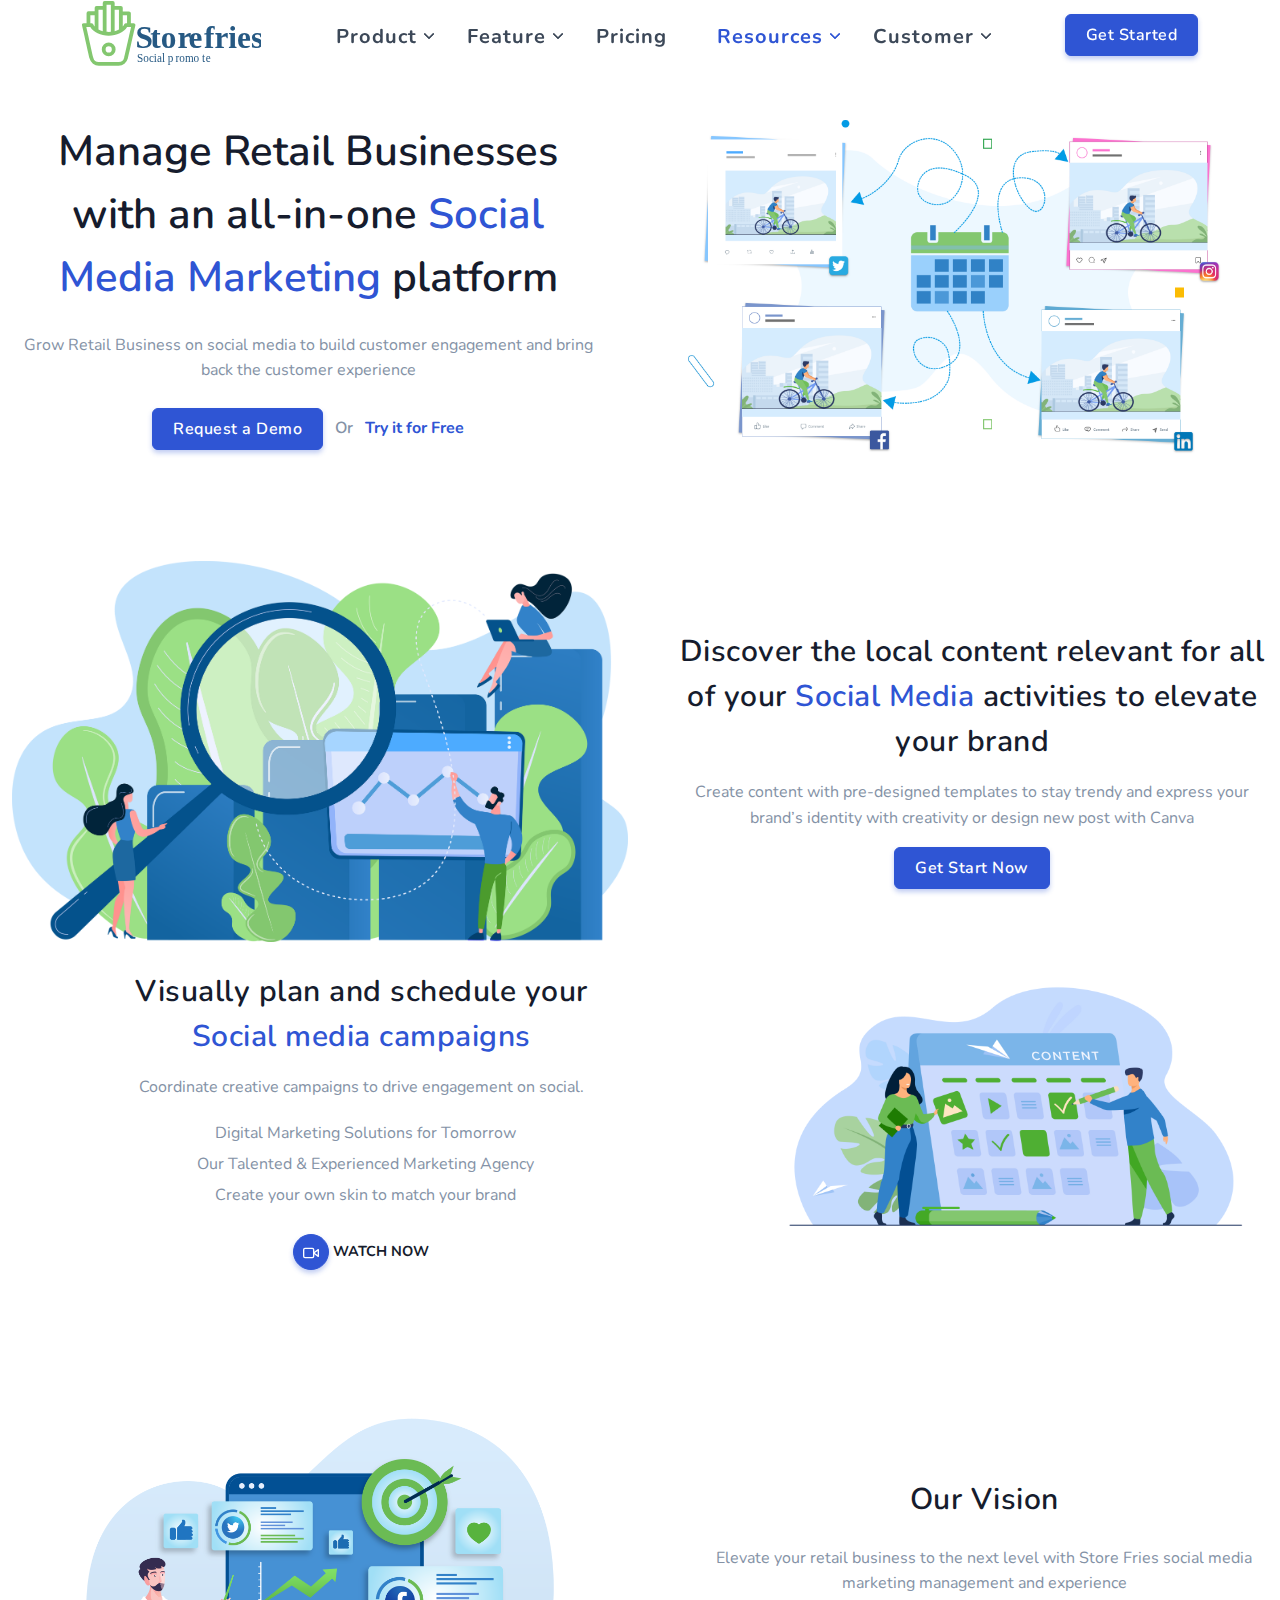
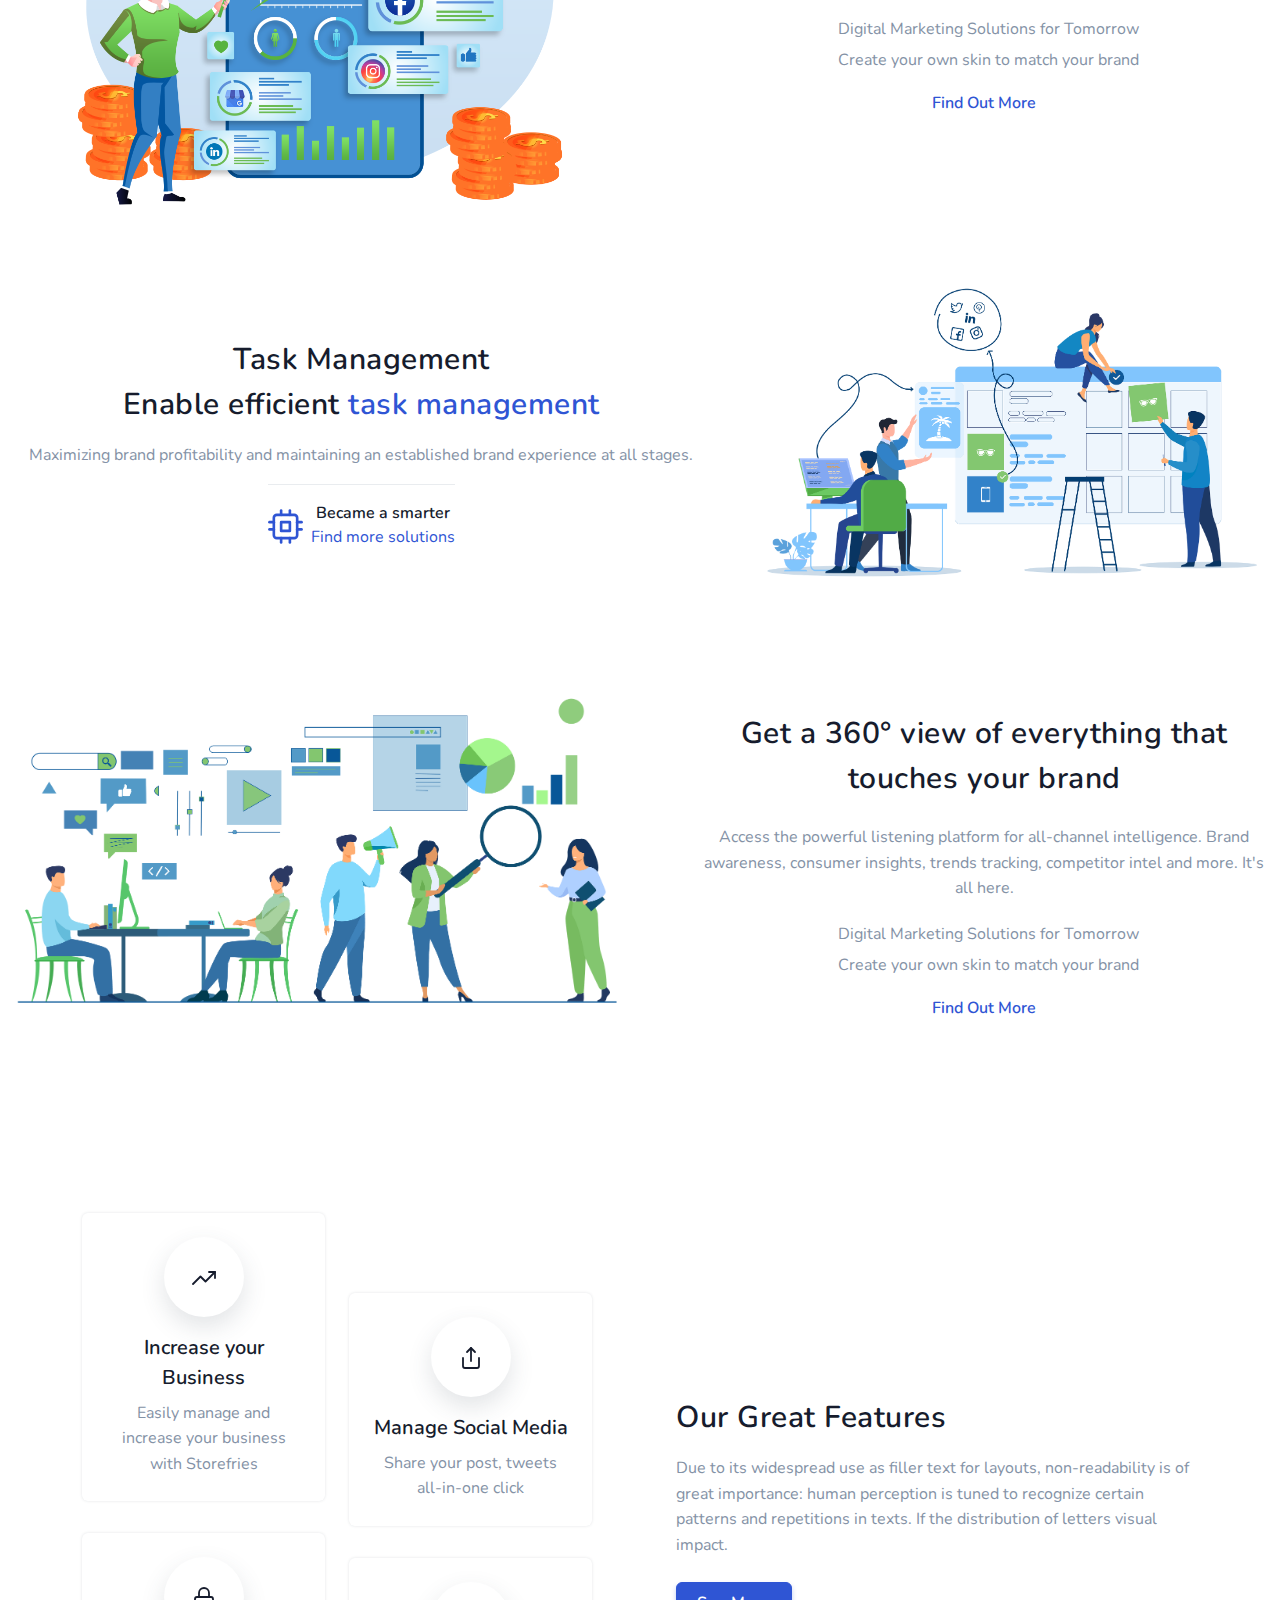
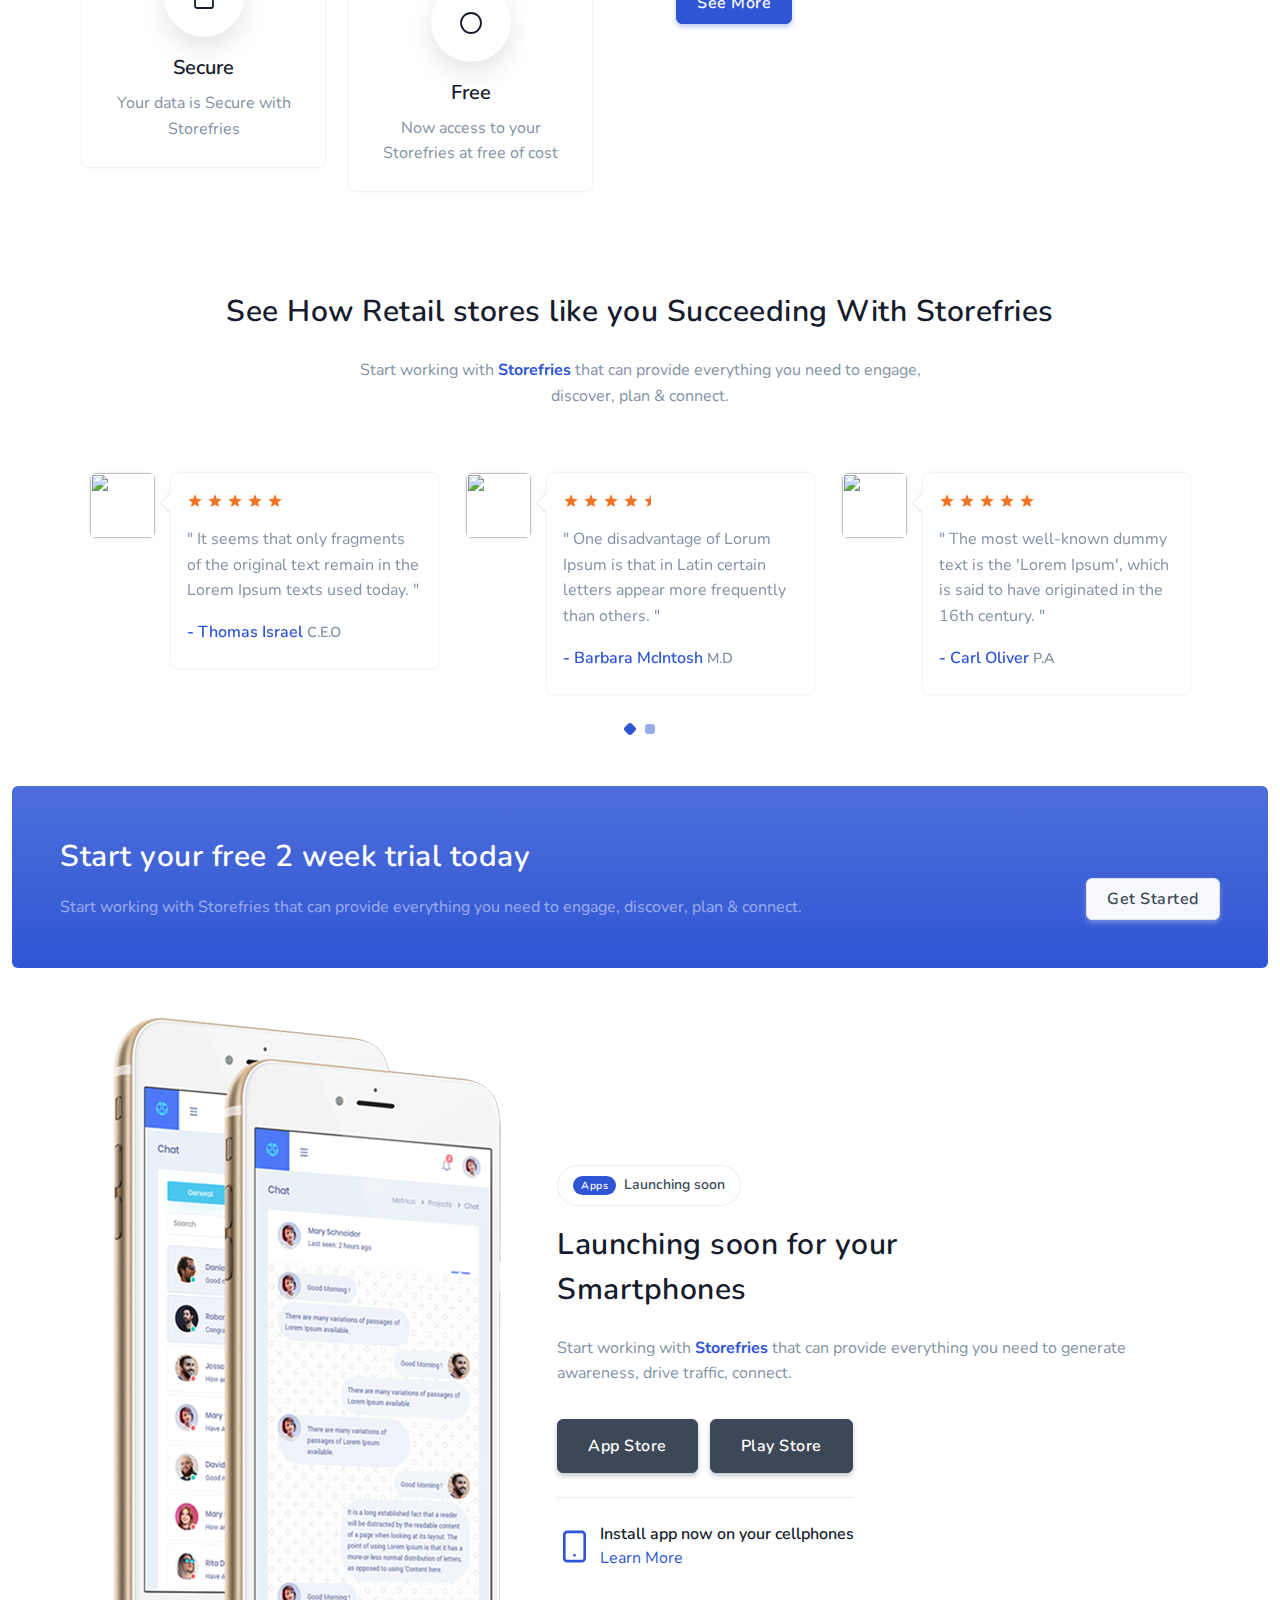
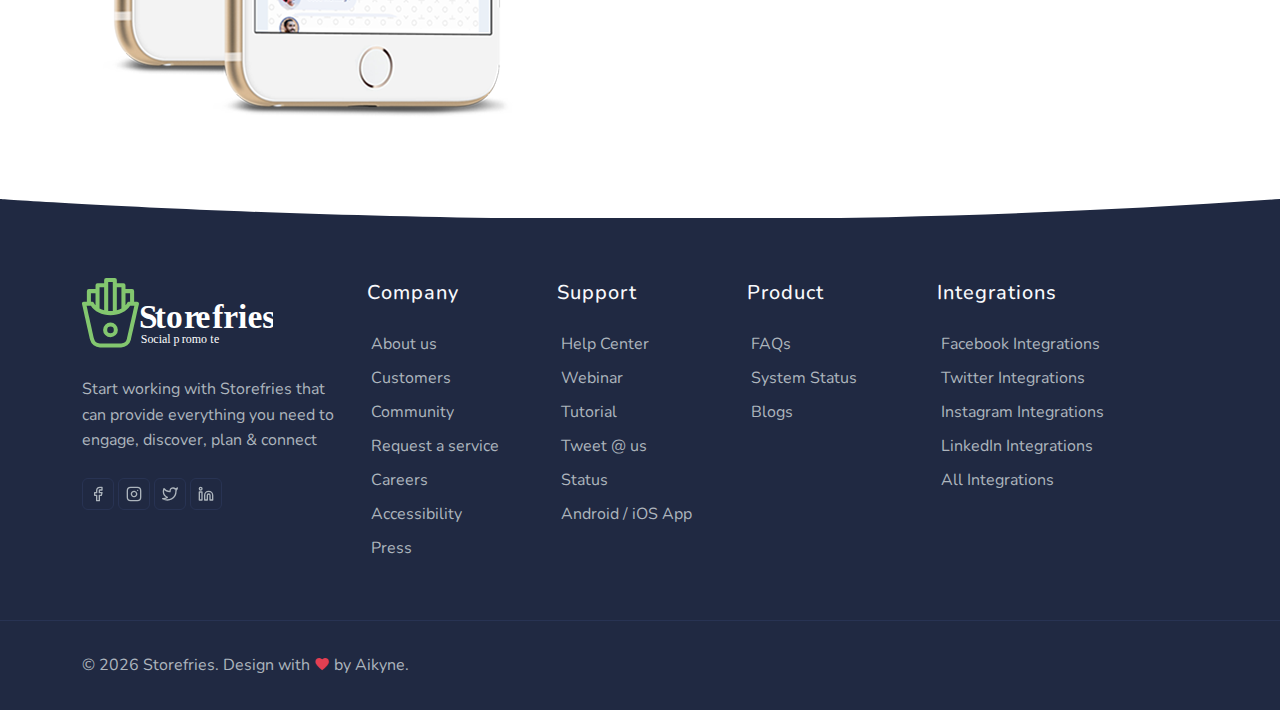
==== index.html @ 1e4a485d "first commit" ====
<!DOCTYPE html>
<html lang="en">

    <head>
        <meta charset="utf-8" />
        <title>Storefries | Home</title>
        <meta name="viewport" content="width=device-width, initial-scale=1.0">
        <meta name="description" content="" />
        <meta name="keywords" content="" />
        <meta name="author" content="" />
        <meta name="email" content="" />
        <meta name="website" content="https://storefries.com" />
        <meta name="Version" content="v3.2.0" />
        <!-- favicon -->
        <link rel="shortcut icon" href="images/favicon.png">
        <!-- Bootstrap -->
        <link href="css/bootstrap.min.css" rel="stylesheet" type="text/css" />
        <!-- tobii css -->
        <link href="css/tobii.min.css" rel="stylesheet" type="text/css" />
        <!-- Icons -->
        <link href="css/materialdesignicons.min.css" rel="stylesheet" type="text/css" />
        <link rel="stylesheet" href="https://unicons.iconscout.com/release/v3.0.6/css/line.css">
        <!-- Slider -->               
        <link rel="stylesheet" href="css/tiny-slider.css"/>    
        <!-- Main Css -->
        <link href="css/style.css" rel="stylesheet" type="text/css" id="theme-opt" />
        <link href="css/colors/default.css" rel="stylesheet" id="color-opt">

    </head>

    <body>
        <!-- Loader -->
        
        <!-- Loader -->
        
        <!-- Navbar STart -->
        <header id="topnav" class="defaultscroll sticky">
            <div class="container">
                <!-- Logo container-->
                <a class="logo" href="index.html">
                    <img src="images/logo3.svg" height="70" class="logo-light-mode" alt="">
                    
                    <img src="images/logo-light.png" height="50" class="logo-dark-mode" alt="">
                </a>
                <div class="buy-button">
                    <a href="https://app.storefries.com" target="_blank" class="btn btn-primary">Get Started</a>
                </div><!--end login button-->
                <!-- End Logo container-->
                <div class="menu-extras">
                    <div class="menu-item">
                        <!-- Mobile menu toggle-->
                        <a class="navbar-toggle" id="isToggle" onclick="toggleMenu()">
                            <div class="lines">
                                <span></span>
                                <span></span>
                                <span></span>
                            </div>
                        </a>
                        <!-- End mobile menu toggle-->
                    </div>
                </div>
        
                <div id="navigation">
                    <!-- Navigation Menu-->   
                    <ul class="navigation-menu">
                        <li class="has-submenu parent-parent-menu-item">
                            <a href="javascript:void(0)">Product</a><span class="menu-arrow"></span>
                            <ul class="submenu megamenu">
                                <li>
                                    <ul>
                                        <li class="megamenu-head" style="font-size: larger;"><img src="images/Conent.png" style="width: 15%;"> Discover</li>
                                        <li><a href="" class="sub-menu-item">1. Content Discovery</a></li>
                                        <li><a href="" class="sub-menu-item">2. Influencer Discovery</a></li>        
                                        <li><a href="" class="sub-menu-item">3. RSS Feed Reader</a></li>  
                                        <li><a href="" class="sub-menu-item">4. Content insights</a></li>                              
                                    </ul>
                                </li>

                                <li>
                                    <ul>
                                        <li class="megamenu-head" style="font-size: larger;"><img src="images/publishing.png" style="width: 15%;"> Publish</li>
                                        <li><a href="" class="sub-menu-item">1. Composer</a></li>
                                        <li><a href="" class="sub-menu-item">2. Planner</a></li>
                                        <li><a href="" class="sub-menu-item">3. Automation</a></li>
                                    </ul>
                                </li>

                                <li>
                                    <ul>
                                        <li class="megamenu-head" style="font-size: larger;"><img src="images/analytics.png" style="width: 15%;"> Analyze</li>
                                        <li><a href="" class="sub-menu-item">1. Social Media Analytics</a></li>
                                    </ul>
                                </li>
                                
                                <li>
                                    <ul>
                                        <li class="megamenu-head" style="font-size: larger;"><img src="images/engagement.png" style="width: 15%;"> Engage</li>
                                        <li><a href="" class="sub-menu-item">1. Social Inbox</a></li>
                                    </ul>
                                </li>
                                <li>
                                    <ul class="text-center">
                                        <li class="megamenu-head"></li>
                                        <li><a href="" class="sub-menu-item">Powerful tools to <br>scale growing businesses <br>across:</a></li>                                        
                                        <li class="list-inline-item"><a href="" class="btn btn-sm btn-outline-blue" ><i data-feather="facebook" class="icons"></i></a></li>
                                        <li class="list-inline-item"><a href="" class="btn btn-sm btn-outline-danger" ><i data-feather="instagram" class="icons"></i></a></li>
                                        <br>
                                        <li class="list-inline-item"><a href="" class="btn btn-sm btn-outline-secondary" ><i data-feather="linkedin" class="icons"></i></a></li>
                                        <li class="list-inline-item"><a href="" class="btn btn-sm btn-outline-info" ><i data-feather="twitter" class="icons"></i></a></li><!--
                                        <li class="list-inline-item mx-2 mt-3"><a href="javascript:void(0)" class="btn btn-icon btn-pills btn-lg btn-danger" data-bs-toggle="tooltip" data-bs-placement="top"><i data-feather="instagram" class="icons"></i></a></li>
                                        <li class="list-inline-item mx-2 mt-3"><a href="javascript:void(0)" class="btn btn-icon btn-pills btn-lg btn-secondary" data-bs-toggle="tooltip" data-bs-placement="top"><i data-feather="linkedin" class="icons"></i></a></li>
                                        <li class="list-inline-item mx-2 mt-3"><a href="javascript:void(0)" class="btn btn-icon btn-pills btn-lg btn-info" data-bs-toggle="tooltip" data-bs-placement="top"><i data-feather="twitter" class="icons"></i></a></li>
                                        <li class="list-inline-item mx-2 mt-3"><a href="javascript:void(0)" class="btn btn-icon btn-pills btn-lg btn-warning" data-bs-toggle="tooltip" data-bs-placement="top" title="Gitlab"><i data-feather="gitlab" class="icons"></i></a></li>
                                        <li class="list-inline-item mx-2 mt-3"><a href="javascript:void(0)" class="btn btn-icon btn-pills btn-lg btn-danger" data-bs-toggle="tooltip" data-bs-placement="top" title="Youtube"><i data-feather="youtube" class="icons"></i></a></li>
                                        <li class="list-inline-item mx-2 mt-3"><a href="javascript:void(0)" class="btn btn-icon btn-pills btn-lg btn-success" data-bs-toggle="tooltip" data-bs-placement="top" title="Whatsapp"><i class="mdi mdi-whatsapp icons"></i></a></li>
                                        <li class="list-inline-item mx-2 mt-3"><a href="javascript:void(0)" class="btn btn-icon btn-pills btn-lg btn-info" data-bs-toggle="tooltip" data-bs-placement="top" title="Telegram"><i class="mdi mdi-telegram icons"></i></a></li>
                                        <li class="list-inline-item mx-2 mt-3"><a href="javascript:void(0)" class="btn btn-icon btn-pills btn-lg btn-blue" data-bs-toggle="tooltip" data-bs-placement="top" title="Skype"><i class="mdi mdi-skype icons"></i></a></li>-->
                                    </ul>
                                </li>
                                
                            </ul>
                        </li>
                        <li class="has-submenu parent-parent-menu-item">
                            <a href="javascript:void(0)">Feature</a><span class="menu-arrow"></span>
                            <ul class="submenu megamenu">
                                <li>
                                    <ul>
                                        <li class="megamenu-head">Modern Portfolio</li>
                                        <li><a href="portfolio-modern-two.html" class="sub-menu-item">Two Column</a></li>
                                        <li><a href="portfolio-modern-three.html" class="sub-menu-item">Three Column</a></li>
                                        <li><a href="portfolio-modern-four.html" class="sub-menu-item">Four Column</a></li>
                                        <li><a href="portfolio-modern-five.html" class="sub-menu-item">Five Column</a></li>
                                        <li><a href="portfolio-modern-six.html" class="sub-menu-item">Six Column</a></li>
                                    </ul>
                                </li>

                                <li>
                                    <ul>
                                        <li class="megamenu-head">Classic Portfolio</li>
                                        <li><a href="portfolio-classic-two.html" class="sub-menu-item">Two Column</a></li>
                                        <li><a href="portfolio-classic-three.html" class="sub-menu-item">Three Column</a></li>
                                        <li><a href="portfolio-classic-four.html" class="sub-menu-item">Four Column</a></li>
                                        <li><a href="portfolio-classic-five.html" class="sub-menu-item">Five Column</a></li>
                                        <li><a href="portfolio-classic-six.html" class="sub-menu-item">Six Column</a></li>
                                    </ul>
                                </li>

                                <li>
                                    <ul>
                                        <li class="megamenu-head">Grid Portfolio</li>
                                        <li><a href="portfolio-grid-two.html" class="sub-menu-item">Two Column</a></li>
                                        <li><a href="portfolio-grid-three.html" class="sub-menu-item">Three Column</a></li>
                                        <li><a href="portfolio-grid-four.html" class="sub-menu-item">Four Column</a></li>
                                        <li><a href="portfolio-grid-five.html" class="sub-menu-item">Five Column</a></li>
                                        <li><a href="portfolio-grid-six.html" class="sub-menu-item">Six Column</a></li>
                                    </ul>
                                </li>
                                
                                <li>
                                    <ul>
                                        <li class="megamenu-head">Masonry Portfolio</li>
                                        <li><a href="portfolio-masonry-two.html" class="sub-menu-item">Two Column</a></li>
                                        <li><a href="portfolio-masonry-three.html" class="sub-menu-item">Three Column</a></li>
                                        <li><a href="portfolio-masonry-four.html" class="sub-menu-item">Four Column</a></li>
                                        <li><a href="portfolio-masonry-five.html" class="sub-menu-item">Five Column</a></li>
                                        <li><a href="portfolio-masonry-six.html" class="sub-menu-item">Six Column</a></li>
                                    </ul>
                                </li>
                                
                                <li>
                                    <ul>
                                        <li class="megamenu-head">Portfolio Detail</li>
                                        <li><a href="portfolio-detail-one.html" class="sub-menu-item">Portfolio One</a></li>
                                        <li><a href="portfolio-detail-two.html" class="sub-menu-item">Portfolio Two</a></li>
                                        <li><a href="portfolio-detail-three.html" class="sub-menu-item">Portfolio Three</a></li>
                                        <li><a href="portfolio-detail-four.html" class="sub-menu-item">Portfolio Four</a></li>
                                    </ul>
                                </li>
                            </ul>
                        </li>
        
                        <li class="has-submenu parent-parent-menu-item">
                            <a href="pricing.html">Pricing</a>                            
                        </li>

                        <li class="has-submenu parent-parent-menu-item">
                            <a href="javascript:void(0)">Resources</a><span class="menu-arrow"></span>
                            <ul class="submenu megamenu">
                                <li>
                                    <ul>
                                        <li class="megamenu-head"></li>
                                        <li></li>
                                        <li></li>
                                    </ul>
                                </li>
                                <li>
                                    <ul>
                                        <li class="megamenu-head"><img src="images/blogs.png" style="width: 15%;">Blogs</li>
                                        <li><a class="sub-menu-item">Social Media Tips, Tricks & <br> Strategy Guidances</a></li>
                                        <li><a href="blogs.html" class="sub-menu-item">Learn more...</a></li>
                                    </ul>
                                </li>

                                <li>
                                    <ul>
                                        <li class="megamenu-head"><img src="images/casestudy.png" style="width: 15%;">Case Study</li>
                                        <li><a href="" class="sub-menu-item">What Success With <br>Storefries Looks Like.</a></li>
                                        <li><a href="" class="sub-menu-item">Learn more...</a></li>
                                    </ul>
                                </li>

                                <li>
                                    <ul>
                                        <li class="megamenu-head"><img src="images/socialmediacampaing.png" style="width: 15%;">Social Media Campaign</li>
                                        <li><a href="" class="sub-menu-item">How To Create And Track<br> Great Social Campaign.</a></li>
                                        <li><a href="" class="sub-menu-item">Learn more...</a></li>
                                    </ul>
                                </li>
                            </ul>
                        </li>
                        <li class="has-submenu parent-menu-item">
                            <a href="javascript:void(0)">Customer</a><span class="menu-arrow"></span>
                            <ul class="submenu">
                                <li><a href="documentation.html" class="sub-menu-item">Documentation</a></li>
                                <li><a href="changelog.html" class="sub-menu-item">Changelog</a></li>
                                <li><a href="components.html" class="sub-menu-item">Components</a></li>
                                <li><a href="widget.html" class="sub-menu-item">Widget</a></li>
                            </ul>
                        </li>
                    </ul><!--end navigation menu-->
                    <div class="buy-menu-btn d-none">
                        <a href="https://app.storefries.com" target="_blank" class="btn btn-primary">Get Started</a>
                    </div><!--end login button-->
                </div><!--end navigation-->
            </div><!--end container-->
        </header><!--end header-->
        <!-- Navbar End -->

        <div class="container-fluid mt-100 mt-60" style="padding-top: 5%;">
            <div class="row align-items-center">
                <div class="col-lg-6 col-md-6 col-12 order-1 order-md-2">
                    <img src="images/manage.png" class="img-fluid" alt="">
                </div><!--end col-->

                <div class="col-lg-6 col-md-6 col-12 order-2 order-md-1 mt-4 pt-2 mt-sm-0 pt-sm-0">
                    <div class="section-title me-lg-4 text-center">
                        <h1 class="heading mb-4 ">Manage Retail Businesses with an all-in-one <span class="text-primary">Social Media Marketing </span>platform</h1>
                        <p class="para-desc mx-auto text-muted">Grow Retail Business on social media to build customer engagement and bring back the customer experience</p>
                        <ul class="mt-4 list-unstyled mb-0 align-items-center">
                            <li class="list-inline-item"><a href="contactus.html" class="btn btn-primary me-2"><i class="uil uil-envelope"></i> Request a Demo</a></li>
                            <li class="list-inline-item text-muted me-2 h6">Or</li>
                            <li class="list-inline-item"><a href="https://app.storefries.com" class="text-primary fw-bold"> Try it for Free <i class="uil uil-angle-right-b align-middle"></i></a></li>
                        </ul>                        
                    </div>
                </div><!--end col-->
            </div><!--end row-->
        </div><!--end container-->
        
        <!-- Hero Start
        <section class="bg-home d-flex align-items-center bg-light" style="height: auto;">
            <div class="container">
                <div class="row justify-content-center">
                    <div class="col-lg-9 text-center mt-0 mt-md-5 pt-0 pt-md-5">
                        <div class="title-heading margin-top-100">
                            <h1 class="heading mb-4">Manage Retail Businesses with an all-in-one <span class="text-primary">Social Media Marketing </span>platform</h1>
                            <p class="para-desc mx-auto text-muted">Grow Retail Business on social media to build customer engagement and bring back the customer experience</p>
                            <ul class="mt-4 list-unstyled mb-0 align-items-center">
                                <li class="list-inline-item"><a href="contactus.html" class="btn btn-primary me-2"><i class="uil uil-envelope"></i> Request a Demo</a></li>
                                <li class="list-inline-item text-muted me-2 h6">Or</li>
                                <li class="list-inline-item"><a href="https://app.storefries.com" class="text-primary fw-bold"> Try it for Free <i class="uil uil-angle-right-b align-middle"></i></a></li>
                            </ul>
                        </div>
   
                        <div class="home-dashboard">
                            <img src="images/sample.gif" alt="" class="img-fluid mover">
                        </div>
                    </div>
                </div>
            </div>
        </section>
        <div class="position-relative">
            <div class="shape overflow-hidden text-white">
                <svg viewBox="0 0 2880 250" fill="none" xmlns="http://www.w3.org/2000/svg">
                    <path d="M720 125L2160 0H2880V250H0V125H720Z" fill="currentColor"></path>
                </svg>
            </div>
        </div>
         Hero End -->

        
        <section class="section overflow-hidden"><!--
            <div class="container mt-md-5">
                <div class="row justify-content-center" id="counter">
                    <div class="col-lg-8 col-md-10">
                        <div class="mb-4 pb-2 text-center">
                            <h5 class="mb-0 fw-normal text-muted">Join <span class="text-success fw-bold"><span class="counter-value" data-target="555">1</span>+</span> user using <span class="fw-bold text-primary">Storefries.</span> to drive customer engagement, inspire brand loyalty, and grow your business</h5>
                        </div>
                    </div><!--end col--
                </div><!--end row-->
<!--
                <div class="row justify-content-center">
                    <div class="col-lg-6 col-md-8 pb-md-4">
                        <ul class="text-center mb-0 p-0">
                            <li class="list-inline-item mx-2 mt-3"><a href="javascript:void(0)" class="btn btn-icon btn-pills btn-lg btn-blue" data-bs-toggle="tooltip" data-bs-placement="top" title="Facebook"><i data-feather="facebook" class="icons"></i></a></li>
                            <li class="list-inline-item mx-2 mt-3"><a href="javascript:void(0)" class="btn btn-icon btn-pills btn-lg btn-danger" data-bs-toggle="tooltip" data-bs-placement="top" title="Instagram"><i data-feather="instagram" class="icons"></i></a></li>
                            <li class="list-inline-item mx-2 mt-3"><a href="javascript:void(0)" class="btn btn-icon btn-pills btn-lg btn-secondary" data-bs-toggle="tooltip" data-bs-placement="top" title="Linkedin"><i data-feather="linkedin" class="icons"></i></a></li>
                            <li class="list-inline-item mx-2 mt-3"><a href="javascript:void(0)" class="btn btn-icon btn-pills btn-lg btn-info" data-bs-toggle="tooltip" data-bs-placement="top" title="Twitter"><i data-feather="twitter" class="icons"></i></a></li>
                            <li class="list-inline-item mx-2 mt-3"><a href="javascript:void(0)" class="btn btn-icon btn-pills btn-lg btn-warning" data-bs-toggle="tooltip" data-bs-placement="top" title="Gitlab"><i data-feather="gitlab" class="icons"></i></a></li>
                            <li class="list-inline-item mx-2 mt-3"><a href="javascript:void(0)" class="btn btn-icon btn-pills btn-lg btn-danger" data-bs-toggle="tooltip" data-bs-placement="top" title="Youtube"><i data-feather="youtube" class="icons"></i></a></li>
                            <li class="list-inline-item mx-2 mt-3"><a href="javascript:void(0)" class="btn btn-icon btn-pills btn-lg btn-success" data-bs-toggle="tooltip" data-bs-placement="top" title="Whatsapp"><i class="mdi mdi-whatsapp icons"></i></a></li>
                            <li class="list-inline-item mx-2 mt-3"><a href="javascript:void(0)" class="btn btn-icon btn-pills btn-lg btn-info" data-bs-toggle="tooltip" data-bs-placement="top" title="Telegram"><i class="mdi mdi-telegram icons"></i></a></li>
                            <li class="list-inline-item mx-2 mt-3"><a href="javascript:void(0)" class="btn btn-icon btn-pills btn-lg btn-blue" data-bs-toggle="tooltip" data-bs-placement="top" title="Skype"><i class="mdi mdi-skype icons"></i></a></li>
                        </ul>
                    </div>end col
                </div><!--end row--
            </div><!--end container-->

            <div class="container-fluid mt-0 mt-60">
                <div class="row align-items-center">
                    <div class="col-lg-6 col-md-6 col-12">                        
                        <img src="images/content.png" class="img-fluid" alt="">                        
                    </div><!--end col-->

                    <div class="col-lg-6 col-md-6 col-12 mt-4 pt-2 mt-sm-0 pt-sm-0">
                        <div class="section-title ms-lg-4 text-center">
                            <p class="text-primary h2 mb-3"><i class="uil uil-airplay"></i></p>
                            <h4 class="title mb-3 ">Discover the local content relevant for all of your <span class="text-primary">Social Media</span> activities to elevate your brand</h4>
                            <p class="text-muted">Create content with pre-designed templates to stay trendy and express your brand’s identity with creativity or design new post with Canva</p>
                            <di v class="mt-4">
                                <a href="javascript:void(0)" class="btn btn-primary">Get Start Now <i class="uil uil-angle-right-b"></i></a>
                            </div>
                        </div>
                    </div><!--end col-->
                </div><!--end row-->
            </div><!--end container-->

            <div class="container-fluid mt-0 mt-60">
                <div class="row align-items-center">
                    <div class="col-lg-5 col-md-6 col-12 order-1 order-md-2">
                        <img src="images/Planning.png" class="img-fluid" alt="">
                    </div><!--end col-->

                    <div class="col-lg-7 col-md-6 col-12 order-2 order-md-1 mt-4 pt-2 mt-sm-0 pt-sm-0">
                        <div class="section-title me-lg-4 text-center">
                            <p class="text-primary h2 mb-3"><i class="uil uil-schedule"></i></p>
                            <h4 class="title mb-3">Visually plan and schedule your <br><span class="text-primary">Social media campaigns</span></h4>
                            <p class="text-muted">Coordinate creative campaigns to drive engagement on social.</p>
                            <ul class="list-unstyled text-muted">
                                <li class="mb-0"><span class="text-primary h5 me-2"><i class="uil uil-check-circle align-middle"></i></span>Digital Marketing Solutions for Tomorrow</li>
                                <li class="mb-0"><span class="text-primary h5 me-2"><i class="uil uil-check-circle align-middle"></i></span>Our Talented &amp; Experienced Marketing Agency</li>
                                <li class="mb-0"><span class="text-primary h5 me-2"><i class="uil uil-check-circle align-middle"></i></span>Create your own skin to match your brand</li>
                            </ul>
                            <div class="mt-4">
                                <a href="#!" data-type="youtube" data-id="yba7hPeTSjk" class="btn btn-icon btn-pills btn-primary lightbox"><i data-feather="video" class="icons"></i></a><span class="fw-bold text-uppercase small align-middle ms-1">Watch Now</span>
                            </div>
                        </div>
                    </div><!--end col-->
                </div><!--end row-->
            </div><!--end container-->

            <div class="container-fluid mt-100 mt-60">
                <div class="row align-items-center">
                    <div class="col-lg-6 col-md-6">
                        <img src="images/vision.png" class="img-fluid" alt="">
                    </div><!--end col-->

                    <div class="col-lg-6 col-md-6 mt-4 mt-sm-0 pt-2 pt-sm-0">
                        <div class="section-title ms-lg-5 text-center">
                            <p class="text-primary h2 mb-3"><i class="uil uil-focus-target"></i></p>
                            <h4 class="title mb-4">Our Vision</h4>
                            <p class="text-muted">Elevate your retail business to the next level with Store Fries social media marketing management and experience </p>
                            <ul class="list-unstyled text-muted">
                                <li class="mb-0"><span class="text-primary h5 me-2"><i class="uil uil-check-circle align-middle"></i></span>Digital Marketing Solutions for Tomorrow</li>
                                <li class="mb-0"><span class="text-primary h5 me-2"><i class="uil uil-check-circle align-middle"></i></span>Create your own skin to match your brand</li>
                            </ul>
                            <a href="javascript:void(0)" class="mt-3 h6 text-primary">Find Out More <i class="uil uil-angle-right-b"></i></a>
                        </div>
                    </div><!--end col-->
                </div><!--end row-->
            </div><!--end container-->

            <div class="container-fluid mt-0 mt-60">
                <div class="row align-items-center">
                    <div class="col-lg-5 col-md-6 col-12 order-1 order-md-2">                        
                            <img src="images/taskmanagement.png" class="img-fluid" alt="">                        
                    </div><!--end col-->

                    <div class="col-lg-7 col-md-6 col-12 order-2 order-md-1 mt-4 pt-2 mt-sm-0 pt-sm-0">
                        <div class="section-title me-lg-4 text-center">
                            <p class="text-primary h2 mb-3"><i class="uil uil-cube"></i></p>
                            <h4 class="title mb-3">Task Management<br> Enable efficient  <span class="text-primary">task management</span></h4>
                            <p class="text-muted">Maximizing brand profitability and maintaining an established brand experience at all stages.</p>
                            <div class="d-inline-block">
                                <div class="pt-3 d-flex align-items-center border-top">
                                    <i data-feather="cpu" class="fea icon-md me-2 text-primary"></i>
                                    <div class="content">
                                        <h6 class="mb-0">Became a smarter</h6>
                                        <a href="javascript:void(0)" class="text-primary">Find more solutions <i class="uil uil-angle-right-b align-middle"></i></a> 
                                    </div>
                                </div>
                            </div>
                        </div>
                    </div><!--end col-->
                </div><!--end row-->
            </div><!--end container-->

            <div class="container-fluid mt-0 mt-60">
                <div class="row align-items-center">
                    <div class="col-lg-6 col-md-6">
                        <img src="images/get360.png" class="img-fluid" alt="">
                    </div><!--end col-->

                    <div class="col-lg-6 col-md-6 mt-4 mt-sm-0 pt-2 pt-sm-0">
                        <div class="section-title ms-lg-5 text-center">
                            <p class="text-primary h2 mb-3"><i class="uil uil-rotate-360"></i></p>
                            <h4 class="title mb-4">Get a 360° view of everything that touches your brand</h4>
                            <p class="text-muted">Access the powerful listening platform for all-channel intelligence. Brand awareness, consumer insights, trends tracking, competitor intel and more. It's all here.</p>
                            <ul class="list-unstyled text-muted">
                                <li class="mb-0"><span class="text-primary h5 me-2"><i class="uil uil-check-circle align-middle"></i></span>Digital Marketing Solutions for Tomorrow</li>
                                <li class="mb-0"><span class="text-primary h5 me-2"><i class="uil uil-check-circle align-middle"></i></span>Create your own skin to match your brand</li>
                            </ul>
                            <a href="javascript:void(0)" class="mt-3 h6 text-primary">Find Out More <i class="uil uil-angle-right-b"></i></a>
                        </div>
                    </div><!--end col-->
                </div><!--end row-->
            </div><!--end container-->

                        <div class="container mt-100 mt-60">
                <div class="row justify-content-center">
                    <div class="col-lg-2 col-md-2 col-6 text-center">
                        <img src="images/client/facebook.svg" class="avatar avatar-ex-sm" alt="">
                    </div><!--end col-->
                    
                    <div class="col-lg-2 col-md-2 col-6 text-center">
                        <img src="images/client/instagram.svg" class="avatar avatar-ex-sm" alt="">
                    </div><!--end col-->
                    
                    <div class="col-lg-2 col-md-2 col-6 text-center pt-5 pt-sm-0">
                        <img src="images/client/tinder.svg" class="avatar avatar-ex-sm" alt="">
                    </div><!--end col-->
                    
                    <div class="col-lg-2 col-md-2 col-6 text-center pt-5 pt-sm-0">
                        <img src="images/client/whatsapp.svg" class="avatar avatar-ex-sm" alt="">
                    </div><!--end col-->
                    
                    <div class="col-lg-2 col-md-2 col-6 text-center pt-5 pt-sm-0">
                        <img src="images/client/google.svg" class="avatar avatar-ex-sm" alt="">
                    </div><!--end col-->

                    <div class="col-lg-2 col-md-2 col-6 text-center pt-5 pt-sm-0">
                        <img src="images/client/dribbble.svg" class="avatar avatar-ex-sm" alt="">
                    </div><!--end col-->
                </div><!--end row-->
            </div><!--end container-->

            <div class="container mt-100 mt-60">
                <div class="row align-items-center">
                    <div class="col-lg-6 col--6 col-12">
                        <div class="row me-lg-4" id="counter">
                            <div class="col-md-6 col-12">
                                <div class="row">
                                    <div class="col-12 mt-4 mt-lg-0 pt-2 pt-lg-0">
                                        <div class="card explore-feature border-0 rounded text-center bg-white shadow">
                                            <div class="card-body">
                                                <div class="icon rounded-circle shadow-lg d-inline-block">
                                                    <i data-feather="trending-up" class="fea"></i>
                                                </div>
                                                <h5 class="mt-3 title">Increase your Business</h5>
                                                <p class="text-muted mb-0">Easily manage and increase your business with Storefries</p>
                                            </div>
                                        </div>
                                    </div><!--end col-->

                                    <div class="col-12 mt-4 pt-2">
                                        <div class="card explore-feature border-0 rounded text-center bg-white shadow">
                                            <div class="card-body">
                                                <div class="icon rounded-circle shadow-lg d-inline-block">
                                                    <i data-feather="lock" class="fea"></i>
                                                </div>
                                                <h5 class="mt-3 title">Secure</h5>
                                                <p class="text-muted mb-0">Your data is Secure with Storefries</p>
                                            </div>
                                        </div>
                                    </div><!--end col-->
                                </div><!--end Row-->
                            </div><!--end col-->

                            <div class="col-md-6 col-12">
                                <div class="row pt-lg-4 mt-lg-4">
                                    <div class="col-12 mt-4 pt-2">
                                        <div class="card explore-feature border-0 rounded text-center bg-white shadow">
                                            <div class="card-body">
                                                <div class="icon rounded-circle shadow-lg d-inline-block">
                                                    <i data-feather="share" class="fea"></i>
                                                </div>
                                                <h5 class="mt-3 title">Manage Social Media</h5>
                                                <p class="text-muted mb-0">Share your post, tweets all-in-one click</p>
                                            </div>
                                        </div>
                                    </div><!--end col-->
                                    
                                    <div class="col-12 mt-4 pt-2">
                                        <div class="card explore-feature border-0 rounded text-center bg-white shadow">
                                            <div class="card-body">
                                                <div class="icon rounded-circle shadow-lg d-inline-block">
                                                    <i data-feather="circle" class="fea"></i>
                                                </div>
                                                <h5 class="mt-3 title">Free</h5>
                                                <p class="text-muted mb-0">Now access to your Storefries at free of cost</p>
                                            </div>
                                        </div>
                                    </div><!--end col-->
                                </div><!--end Row-->
                            </div><!--end col-->
                        </div><!--end Row-->
                    </div><!--end col-->

                    <div class="col-lg-6 col--6 col-12 mt-4 pt-2 mt-lg-0 pt-lg-0">
                        <div class="section-title ms-lg-4">
                            <p class="text-primary h2 mb-3"><i class="uil uil-apps"></i></p>
                            <h4 class="title mb-3">Our Great Features</h4>
                            <p class="text-muted">Due to its widespread use as filler text for layouts, non-readability is of great importance: human perception is tuned to recognize certain patterns and repetitions in texts. If the distribution of letters visual impact.</p>
                            <div class="mt-4">
                                
                                <a href="javascript:void(0)" class="btn btn-primary">See More <i class="uil uil-angle-right-b"></i></a>
                            </div>
                        </div>
                    </div><!--end col-->
                </div><!--end row-->
            </div><!--end container-->

            

            <!-- Testi Start -->
            <div class="container mt-100 mt-60">
                <div class="row pt-md-5 justify-content-center">
                    <div class="col-12">
                        <div class="section-title text-center mb-4 pb-2">
                            <h4 class="title mb-4">See How Retail stores like you Succeeding With Storefries</h4>
                            <p class="text-muted para-desc mx-auto mb-0">Start working with <span class="text-primary fw-bold">Storefries</span> that can provide everything you need to engage, discover, plan & connect.</p>
                        </div>
                    </div><!--end col-->
                </div><!--end row-->

                <div class="row">
                    <div class="col-lg-12 mt-4">
                        <div class="tiny-three-item">
                            <div class="tiny-slide">
                                <div class="d-flex client-testi m-2">
                                    <img src="images/client/01.jpg" class="avatar avatar-small client-image rounded shadow" alt="">
                                    <div class="flex-1 content p-3 shadow rounded bg-white position-relative">
                                        <ul class="list-unstyled mb-0">
                                            <li class="list-inline-item"><i class="mdi mdi-star text-warning"></i></li>
                                            <li class="list-inline-item"><i class="mdi mdi-star text-warning"></i></li>
                                            <li class="list-inline-item"><i class="mdi mdi-star text-warning"></i></li>
                                            <li class="list-inline-item"><i class="mdi mdi-star text-warning"></i></li>
                                            <li class="list-inline-item"><i class="mdi mdi-star text-warning"></i></li>
                                        </ul>
                                        <p class="text-muted mt-2">" It seems that only fragments of the original text remain in the Lorem Ipsum texts used today. "</p>
                                        <h6 class="text-primary">- Thomas Israel <small class="text-muted">C.E.O</small></h6>
                                    </div>
                                </div>
                            </div>
                            
                            <div class="tiny-slide">
                                <div class="d-flex client-testi m-2">
                                    <img src="images/client/02.jpg" class="avatar avatar-small client-image rounded shadow" alt="">
                                    <div class="flex-1 content p-3 shadow rounded bg-white position-relative">
                                        <ul class="list-unstyled mb-0">
                                            <li class="list-inline-item"><i class="mdi mdi-star text-warning"></i></li>
                                            <li class="list-inline-item"><i class="mdi mdi-star text-warning"></i></li>
                                            <li class="list-inline-item"><i class="mdi mdi-star text-warning"></i></li>
                                            <li class="list-inline-item"><i class="mdi mdi-star text-warning"></i></li>
                                            <li class="list-inline-item"><i class="mdi mdi-star-half text-warning"></i></li>
                                        </ul>
                                        <p class="text-muted mt-2">" One disadvantage of Lorum Ipsum is that in Latin certain letters appear more frequently than others. "</p>
                                        <h6 class="text-primary">- Barbara McIntosh <small class="text-muted">M.D</small></h6>
                                    </div>
                                </div>
                            </div>

                            <div class="tiny-slide">
                                <div class="d-flex client-testi m-2">
                                    <img src="images/client/03.jpg" class="avatar avatar-small client-image rounded shadow" alt="">
                                    <div class="flex-1 content p-3 shadow rounded bg-white position-relative">
                                        <ul class="list-unstyled mb-0">
                                            <li class="list-inline-item"><i class="mdi mdi-star text-warning"></i></li>
                                            <li class="list-inline-item"><i class="mdi mdi-star text-warning"></i></li>
                                            <li class="list-inline-item"><i class="mdi mdi-star text-warning"></i></li>
                                            <li class="list-inline-item"><i class="mdi mdi-star text-warning"></i></li>
                                            <li class="list-inline-item"><i class="mdi mdi-star text-warning"></i></li>
                                        </ul>
                                        <p class="text-muted mt-2">" The most well-known dummy text is the 'Lorem Ipsum', which is said to have originated in the 16th century. "</p>
                                        <h6 class="text-primary">- Carl Oliver <small class="text-muted">P.A</small></h6>
                                    </div>
                                </div>
                            </div>

                            <div class="tiny-slide">
                                <div class="d-flex client-testi m-2">
                                    <img src="images/client/04.jpg" class="avatar avatar-small client-image rounded shadow" alt="">
                                    <div class="flex-1 content p-3 shadow rounded bg-white position-relative">
                                        <ul class="list-unstyled mb-0">
                                            <li class="list-inline-item"><i class="mdi mdi-star text-warning"></i></li>
                                            <li class="list-inline-item"><i class="mdi mdi-star text-warning"></i></li>
                                            <li class="list-inline-item"><i class="mdi mdi-star text-warning"></i></li>
                                            <li class="list-inline-item"><i class="mdi mdi-star text-warning"></i></li>
                                            <li class="list-inline-item"><i class="mdi mdi-star text-warning"></i></li>
                                        </ul>
                                        <p class="text-muted mt-2">" According to most sources, Lorum Ipsum can be traced back to a text composed by Cicero. "</p>
                                        <h6 class="text-primary">- Christa Smith <small class="text-muted">Manager</small></h6>
                                    </div>
                                </div>
                            </div>

                            <div class="tiny-slide">
                                <div class="d-flex client-testi m-2">
                                    <img src="images/client/05.jpg" class="avatar avatar-small client-image rounded shadow" alt="">
                                    <div class="flex-1 content p-3 shadow rounded bg-white position-relative">
                                        <ul class="list-unstyled mb-0">
                                            <li class="list-inline-item"><i class="mdi mdi-star text-warning"></i></li>
                                            <li class="list-inline-item"><i class="mdi mdi-star text-warning"></i></li>
                                            <li class="list-inline-item"><i class="mdi mdi-star text-warning"></i></li>
                                            <li class="list-inline-item"><i class="mdi mdi-star text-warning"></i></li>
                                            <li class="list-inline-item"><i class="mdi mdi-star text-warning"></i></li>
                                        </ul>
                                        <p class="text-muted mt-2">" There is now an abundance of readable dummy texts. These are usually used when a text is required. "</p>
                                        <h6 class="text-primary">- Dean Tolle <small class="text-muted">Developer</small></h6>
                                    </div>
                                </div>
                            </div>

                            <div class="tiny-slide">
                                <div class="d-flex client-testi m-2">
                                    <img src="images/client/06.jpg" class="avatar avatar-small client-image rounded shadow" alt="">
                                    <div class="flex-1 content p-3 shadow rounded bg-white position-relative">
                                        <ul class="list-unstyled mb-0">
                                            <li class="list-inline-item"><i class="mdi mdi-star text-warning"></i></li>
                                            <li class="list-inline-item"><i class="mdi mdi-star text-warning"></i></li>
                                            <li class="list-inline-item"><i class="mdi mdi-star text-warning"></i></li>
                                            <li class="list-inline-item"><i class="mdi mdi-star text-warning"></i></li>
                                            <li class="list-inline-item"><i class="mdi mdi-star text-warning"></i></li>
                                        </ul>
                                        <p class="text-muted mt-2">" Thus, Lorem Ipsum has only limited suitability as a visual filler for German texts. "</p>
                                        <h6 class="text-primary">- Jill Webb <small class="text-muted">Designer</small></h6>
                                    </div>
                                </div>
                            </div>
                        </div>
                    </div><!--end col-->
                </div><!--end row-->
            </div><!--end container-->
            <!-- Testi End -->

            <div class="container-fluid mt-100 mt-60">
                <div class="rounded bg-primary bg-gradient p-lg-5 p-4">
                    <div class="row align-items-end">
                        <div class="col-md-8">
                            <div class="section-title text-md-start text-center">
                                <h4 class="title mb-3 text-white title-dark">Start your free 2 week trial today</h4>
                                <p class="text-white-50 mb-0">Start working with Storefries that can provide everything you need to engage, discover, plan & connect.</p>
                            </div>
                        </div><!--end col-->
                        
                        <div class="col-md-4 mt-4 mt-sm-0">
                            <div class="text-md-end text-center">
                                <a href="javascript:void(0)" class="btn btn-light">Get Started</a>
                            </div>
                        </div><!--end col-->
                    </div><!--end row-->
                </div>
            </div><!--end container-->

            <!-- Download Cta Start -->
            <div class="container mt-100 mt-60">
                <div class="row align-items-center">
                    <div class="col-lg-5 col-md-5 col-12">
                        <img src="images/social/download.png" class="img-fluid mx-auto d-block" alt="">
                    </div><!--end col-->

                    <div class="col-lg-7 col-md-7 col-12 mt-4 mt-sm-0 pt-2 pt-sm-0">
                        <div class="section-title">
                            <div class="alert alert-light alert-pills" role="alert">
                                <span class="badge bg-primary rounded-pill me-1">Apps</span>
                                <span class="content">Launching soon <i class="uil uil-angle-right-b align-middle"></i></span>
                            </div>
                            <h4 class="title mb-4">Launching soon for your <br> Smartphones</h4>
                            <p class="text-muted para-desc mb-0">Start working with <span class="text-primary fw-bold">Storefries</span> that can provide everything you need to generate awareness, drive traffic, connect.</p>
                            <div class="my-4">
                                <a href="javascript:void(0)" class="btn btn-lg btn-dark mt-2 me-2"><i class="uil uil-apple"></i> App Store</a>
                                <a href="javascript:void(0)" class="btn btn-lg btn-dark mt-2"><i class="uil uil-google-play"></i> Play Store</a>
                            </div>

                            <div class="d-inline-block">
                                <div class="pt-4 d-flex align-items-center border-top">
                                    <i data-feather="smartphone" class="fea icon-md me-2 text-primary"></i>
                                    <div class="content">
                                        <h6 class="mb-0">Install app now on your cellphones</h6>
                                        <a href="javascript:void(0)" class="text-primary">Learn More <i class="uil uil-angle-right-b align-middle"></i></a> 
                                    </div>
                                </div>
                            </div>
                        </div>
                    </div><!--end col-->
                </div><!--end row-->
            </div><!--end container-->
        </section><!--end section-->
        <div class="position-relative">
            <div class="shape overflow-hidden text-footer">
                <svg viewBox="0 0 2880 48" fill="none" xmlns="http://www.w3.org/2000/svg">
                    <path d="M0 48H1437.5H2880V0H2160C1442.5 52 720 0 720 0H0V48Z" fill="currentColor"></path>
                </svg>
            </div>
        </div>
        <!-- Social Icons , features and testi End -->

        <!-- Footer Start -->
        <footer class="footer">
            <div class="container">
                <div class="row">
                    <div class="col-lg-3 col-12 mb-0 mb-md-4 pb-0 pb-md-2">
                        <a href="#" class="logo-footer">
                            <img src="images/logo3-light.svg" height="75" alt="">
                        </a>
                        <p class="mt-4">Start working with Storefries that can provide everything you need to engage, discover, plan & connect</p>
                        <ul class="list-unstyled social-icon foot-social-icon mb-0 mt-4">
                            <li class="list-inline-item"><a href="javascript:void(0)" class="rounded"><i data-feather="facebook" class="fea icon-sm fea-social"></i></a></li>
                            <li class="list-inline-item"><a href="javascript:void(0)" class="rounded"><i data-feather="instagram" class="fea icon-sm fea-social"></i></a></li>
                            <li class="list-inline-item"><a href="javascript:void(0)" class="rounded"><i data-feather="twitter" class="fea icon-sm fea-social"></i></a></li>
                            <li class="list-inline-item"><a href="javascript:void(0)" class="rounded"><i data-feather="linkedin" class="fea icon-sm fea-social"></i></a></li>
                        </ul><!--end icon-->
                    </div><!--end col-->
                    
                    <div class="col-lg-2 col-md-4 col-12 mt-4 mt-sm-0 pt-2 pt-sm-0">
                        <h5 class="text-light footer-head">Company</h5>
                        <ul class="list-unstyled footer-list mt-4">
                            <li><a href="aboutus.html" class="text-foot"><i class="uil uil-angle-right-b me-1"></i> About us</a></li>
                            <li><a href="" class="text-foot"><i class="uil uil-angle-right-b me-1"></i> Customers</a></li>
                            <li><a href="" class="text-foot"><i class="uil uil-angle-right-b me-1"></i> Community</a></li>
                            <li><a href="page-pricing.html" class="text-foot"><i class="uil uil-angle-right-b me-1"></i> Request a service</a></li>
                            <li><a href="" class="text-foot"><i class="uil uil-angle-right-b me-1"></i> Careers</a></li>
                            <li><a href="" class="text-foot"><i class="uil uil-angle-right-b me-1"></i> Accessibility</a></li>
                            <li><a href="" class="text-foot"><i class="uil uil-angle-right-b me-1"></i> Press</a></li>
                        </ul>
                    </div><!--end col-->
                    <div class="col-lg-2 col-md-4 col-12 mt-4 mt-sm-0 pt-2 pt-sm-0">
                        <h5 class="text-light footer-head">Support</h5>
                        <ul class="list-unstyled footer-list mt-4">
                            <li><a href="" class="text-foot"><i class="uil uil-angle-right-b me-1"></i> Help Center</a></li>
                            <li><a href="" class="text-foot"><i class="uil uil-angle-right-b me-1"></i> Webinar</a></li>
                            <li><a href="" class="text-foot"><i class="uil uil-angle-right-b me-1"></i> Tutorial</a></li>
                            <li><a href="" class="text-foot"><i class="uil uil-angle-right-b me-1"></i> Tweet @ us</a></li>
                            <li><a href="" class="text-foot"><i class="uil uil-angle-right-b me-1"></i> Status</a></li>
                            <li><a href="" class="text-foot"><i class="uil uil-angle-right-b me-1"></i> Android / iOS App</a></li>
                        </ul>
                    </div><!--end col-->
                    <div class="col-lg-2 col-md-4 col-12 mt-4 mt-sm-0 pt-2 pt-sm-0">
                        <h5 class="text-light footer-head">Product</h5>
                        <ul class="list-unstyled footer-list mt-4">
                            <li><a href="faq.html" class="text-foot"><i class="uil uil-angle-right-b me-1"></i> FAQs</a></li>
                            <li><a href="" class="text-foot"><i class="uil uil-angle-right-b me-1"></i> System Status</a></li>
                            <li><a href="blogs.html" class="text-foot"><i class="uil uil-angle-right-b me-1"></i> Blogs</a></li>
                        </ul>
                    </div><!--end col-->
                    
                    <div class="col-lg-3 col-md-4 col-12 mt-4 mt-sm-0 pt-2 pt-sm-0">
                        <h5 class="text-light footer-head">Integrations</h5>
                        <ul class="list-unstyled footer-list mt-4">
                            <li><a href="" class="text-foot"><i class="uil uil-angle-right-b me-1"></i> Facebook Integrations</a></li>
                            <li><a href="" class="text-foot"><i class="uil uil-angle-right-b me-1"></i> Twitter Integrations</a></li>
                            <li><a href="" class="text-foot"><i class="uil uil-angle-right-b me-1"></i> Instagram Integrations</a></li>
                            <li><a href="" class="text-foot"><i class="uil uil-angle-right-b me-1"></i> LinkedIn Integrations</a></li>
                            <li><a href="" class="text-foot"><i class="uil uil-angle-right-b me-1"></i> All Integrations</a></li>
                        </ul>
                    </div><!--end col-->
                    

                    <!--<div class="col-lg-3 col-md-4 col-12 mt-4 mt-sm-0 pt-2 pt-sm-0">
                        <h5 class="text-light footer-head">Newsletter</h5>
                        <p class="mt-4">Sign up and receive the latest tips via email.</p>
                        <form>
                            <div class="row">
                                <div class="col-lg-12">
                                    <div class="foot-subscribe mb-3">
                                        <label class="form-label">Write your email <span class="text-danger">*</span></label>
                                        <div class="form-icon position-relative">
                                            <i data-feather="mail" class="fea icon-sm icons"></i>
                                            <input type="email" name="email" id="emailsubscribe" class="form-control ps-5 rounded" placeholder="Your email : " required>
                                        </div>
                                    </div>
                                </div>
                                <div class="col-lg-12">
                                    <div class="d-grid">
                                        <input type="submit" id="submitsubscribe" name="send" class="btn btn-soft-primary" value="Subscribe">
                                    </div>
                                </div>
                            </div>
                        </form>
                    </div>end col-->
                </div><!--end row-->
            </div><!--end container-->
        </footer><!--end footer-->
        <footer class="footer footer-bar">
            <div class="container text-center">
                <div class="row align-items-center">
                    <div class="col-sm-6">
                        <div class="text-sm-start">
                            <p class="mb-0">© <script>document.write(new Date().getFullYear())</script> Storefries. Design with <i class="mdi mdi-heart text-danger"></i> by <a href="https://www.aikyne.com/" target="_blank" class="text-reset">Aikyne</a>.</p>
                        </div>
                    </div><!--end col-->

                    <div class="col-sm-6 mt-4 mt-sm-0 pt-2 pt-sm-0">
                        <ul class="list-unstyled text-sm-end mb-0">
                            <li class="list-inline-item"><a href="javascript:void(0)"><img src="images/payments/american-ex.png" class="avatar avatar-ex-sm" title="American Express" alt=""></a></li>
                            <li class="list-inline-item"><a href="javascript:void(0)"><img src="images/payments/discover.png" class="avatar avatar-ex-sm" title="Discover" alt=""></a></li>
                            <li class="list-inline-item"><a href="javascript:void(0)"><img src="images/payments/master-card.png" class="avatar avatar-ex-sm" title="Master Card" alt=""></a></li>
                            <li class="list-inline-item"><a href="javascript:void(0)"><img src="images/payments/paypal.png" class="avatar avatar-ex-sm" title="Paypal" alt=""></a></li>
                            <li class="list-inline-item"><a href="javascript:void(0)"><img src="images/payments/visa.png" class="avatar avatar-ex-sm" title="Visa" alt=""></a></li>
                        </ul>
                    </div><!--end col-->
                </div><!--end row-->
            </div><!--end container-->
        </footer><!--end footer-->
        <!-- Footer End -->

        <!-- Back to top -->
        <a href="#" onclick="topFunction()" id="back-to-top" class="btn btn-icon btn-primary back-to-top"><i data-feather="arrow-up" class="icons"></i></a>
        <!-- Back to top -->

        

        <!-- javascript -->
        <script src="js/bootstrap.bundle.min.js"></script>
        <!-- SLIDER -->
        <script src="js/tiny-slider.js "></script>
        <!-- tobii js -->
        <script src="js/tobii.min.js "></script>
        <!-- Icons -->
        <script src="js/feather.min.js"></script>
        <!-- Main Js -->
        <script src="js/plugins.init.js"></script><!--Note: All init js like tiny slider, counter, countdown, maintenance, lightbox, gallery, swiper slider, aos animation etc.-->
        <script src="js/app.js"></script><!--Note: All important javascript like page loader, menu, sticky menu, menu-toggler, one page menu etc. -->
    </body>
</html>
---- css/tobii.min.css ----
:root{--base-font-size:18px;--transition-duration:0.3s;--transition-timing-function:cubic-bezier(0.19,1,0.22,1);--zoom-icon-background:rgba(25,41,56,0.94);--zoom-icon-color:#fff;--lightbox-background:rgba(25,41,56,0.94);--lightbox-z-index:1337;--caption-background:hsla(0,0%,100%,0.94);--caption-color:#192938;--counter-background:transparent;--counter-color:#fff;--button-background:transparent;--button-color:#fff;--loader-color:#fff;--slide-max-height:85vh;--slide-max-width:85vw}.tobii-zoom{border:0;box-shadow:none;display:inline-block;position:relative;text-decoration:none}.tobii-zoom img{display:block}.tobii-zoom__icon{align-items:center;background-color:var(--zoom-icon-background);top:.44444em;color:var(--zoom-icon-color);display:flex;height:1.77778em;justify-content:center;line-height:1;position:absolute;right:.44444em;width:1.77778em}.tobii-zoom__icon svg{fill:none;height:1.33333em;pointer-events:none;stroke-linecap:round;stroke-linejoin:round;stroke-width:1.5;stroke:currentColor;width:1.33333em}.tobii-is-open{overflow-y:hidden}.tobii{background-color:var(--lightbox-background);bottom:0;box-sizing:border-box;contain:strict;font-size:var(--base-font-size);left:0;line-height:1.5;overflow:hidden;position:fixed;right:0;top:0;z-index:var(--lightbox-z-index)}.tobii[aria-hidden=true]{display:none}.tobii *,.tobii :after,.tobii :before{box-sizing:inherit}.tobii__slider{bottom:0;left:0;position:absolute;right:0;top:0;will-change:transform}.tobii__slider[aria-hidden=true]{display:none}@media screen and (prefers-reduced-motion:no-preference){.tobii__slider--animate:not(.tobii__slider--is-dragging){transition-duration:var(--transition-duration);transition-property:transform;transition-timing-function:var(--transition-timing-function)}}.tobii__slider--is-draggable [data-type]{cursor:grab}.tobii__slider--is-dragging [data-type]{cursor:grabbing}.tobii__slide{align-items:center;display:flex;height:100%;justify-content:center;width:100%}.tobii__slide:not(.tobii__slide--is-active){visibility:hidden}@media screen and (prefers-reduced-motion:no-preference){.tobii__slide:not(.tobii__slide--is-active){transition-duration:var(--transition-duration);transition-property:visibility;transition-timing-function:var(--transition-timing-function)}}.tobii__slide [data-type]{max-height:var(--slide-max-height);max-width:var(--slide-max-width);overflow:hidden;overflow-y:auto;overscroll-behavior:contain}.tobii__slide iframe,.tobii__slide video{display:block!important}.tobii__slide figure{margin:0;position:relative}.tobii__slide figure>img{display:block;height:auto;max-height:var(--slide-max-height);max-width:var(--slide-max-width);width:auto}.tobii__slide figure>figcaption{background-color:var(--caption-background);bottom:0;color:var(--caption-color);padding:.22222em .44444em;position:absolute;white-space:pre-wrap;width:100%}.tobii__slide [data-type=html] video{cursor:auto;max-height:var(--slide-max-height);max-width:var(--slide-max-width)}.tobii__slide [data-type=iframe]{-webkit-overflow-scrolling:touch;transform:translateZ(0)}.tobii__slide [data-type=iframe] iframe{height:var(--slide-max-height);width:var(--slide-max-width)}.tobii__btn{-webkit-appearance:none;appearance:none;background-color:var(--button-background);border:.05556em solid transparent;color:var(--button-color);cursor:pointer;font:inherit;line-height:1;margin:0;opacity:.5;padding:0;position:absolute;touch-action:manipulation;will-change:opacity;z-index:1}@media screen and (prefers-reduced-motion:no-preference){.tobii__btn{transition-duration:var(--transition-duration);transition-property:opacity,transform;transition-timing-function:var(--transition-timing-function);will-change:opacity,transform}}.tobii__btn svg{fill:none;height:3.33333em;pointer-events:none;stroke-linecap:round;stroke-linejoin:round;stroke-width:1;stroke:currentColor;width:3.33333em}.tobii__btn:active,.tobii__btn:focus,.tobii__btn:hover{opacity:1}.tobii__btn--next,.tobii__btn--previous{top:50%;transform:translateY(-50%)}.tobii__btn--previous{left:.88889em}.tobii__btn--next{right:.88889em}.tobii__btn--close{right:.88889em;top:.88889em}.tobii__btn:disabled,.tobii__btn[aria-hidden=true]{display:none}.tobii__counter{background-color:var(--counter-background);color:var(--counter-color);font-size:1.11111em;left:1em;line-height:1;position:absolute;top:2.22222em;z-index:1}.tobii__counter[aria-hidden=true]{display:none}.tobii__loader{display:inline-block;height:5.55556em;left:50%;position:absolute;top:50%;transform:translate(-50%,-50%);width:5.55556em}.tobii__loader:before{animation:spin 1s infinite;border-radius:100%;border:.22222em solid #949ba3;border-top:.22222em solid var(--loader-color);bottom:0;content:"";left:0;position:absolute;right:0;top:0;z-index:1}@keyframes spin{to{transform:rotate(1turn)}}
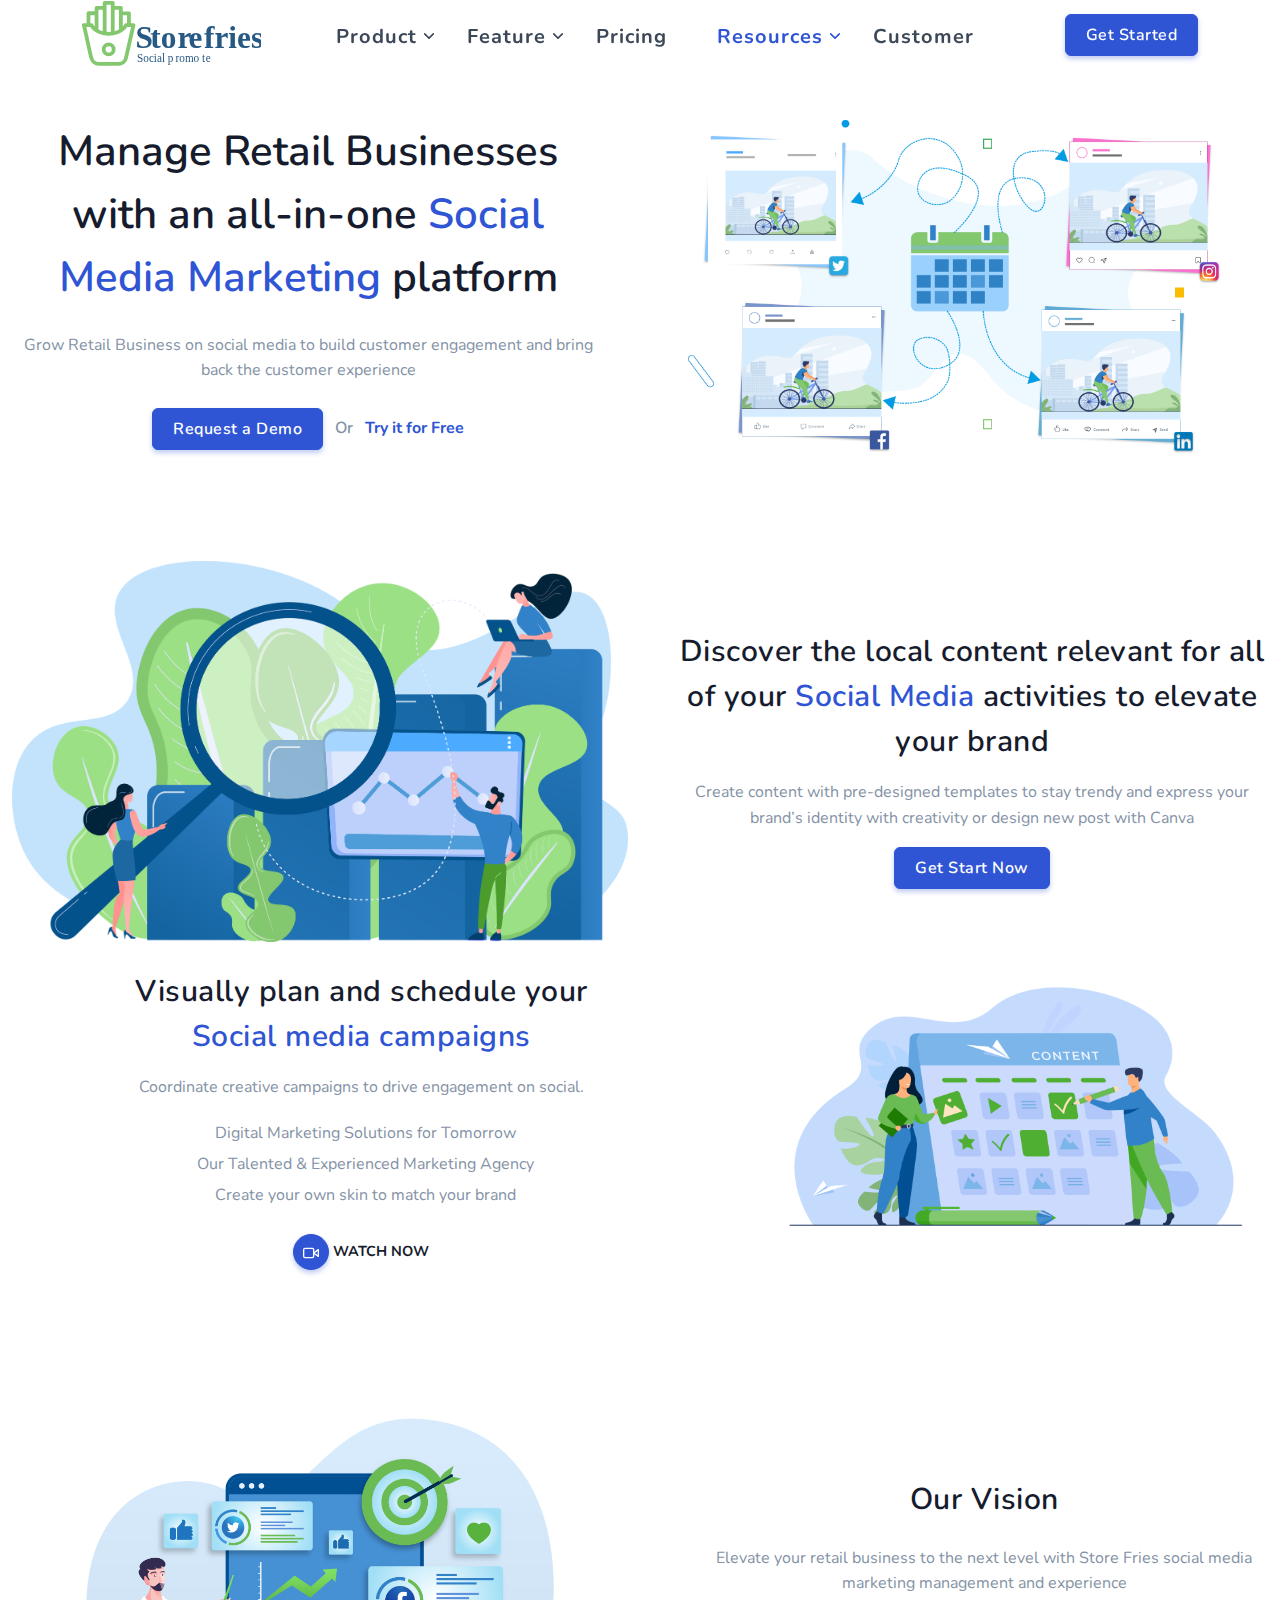
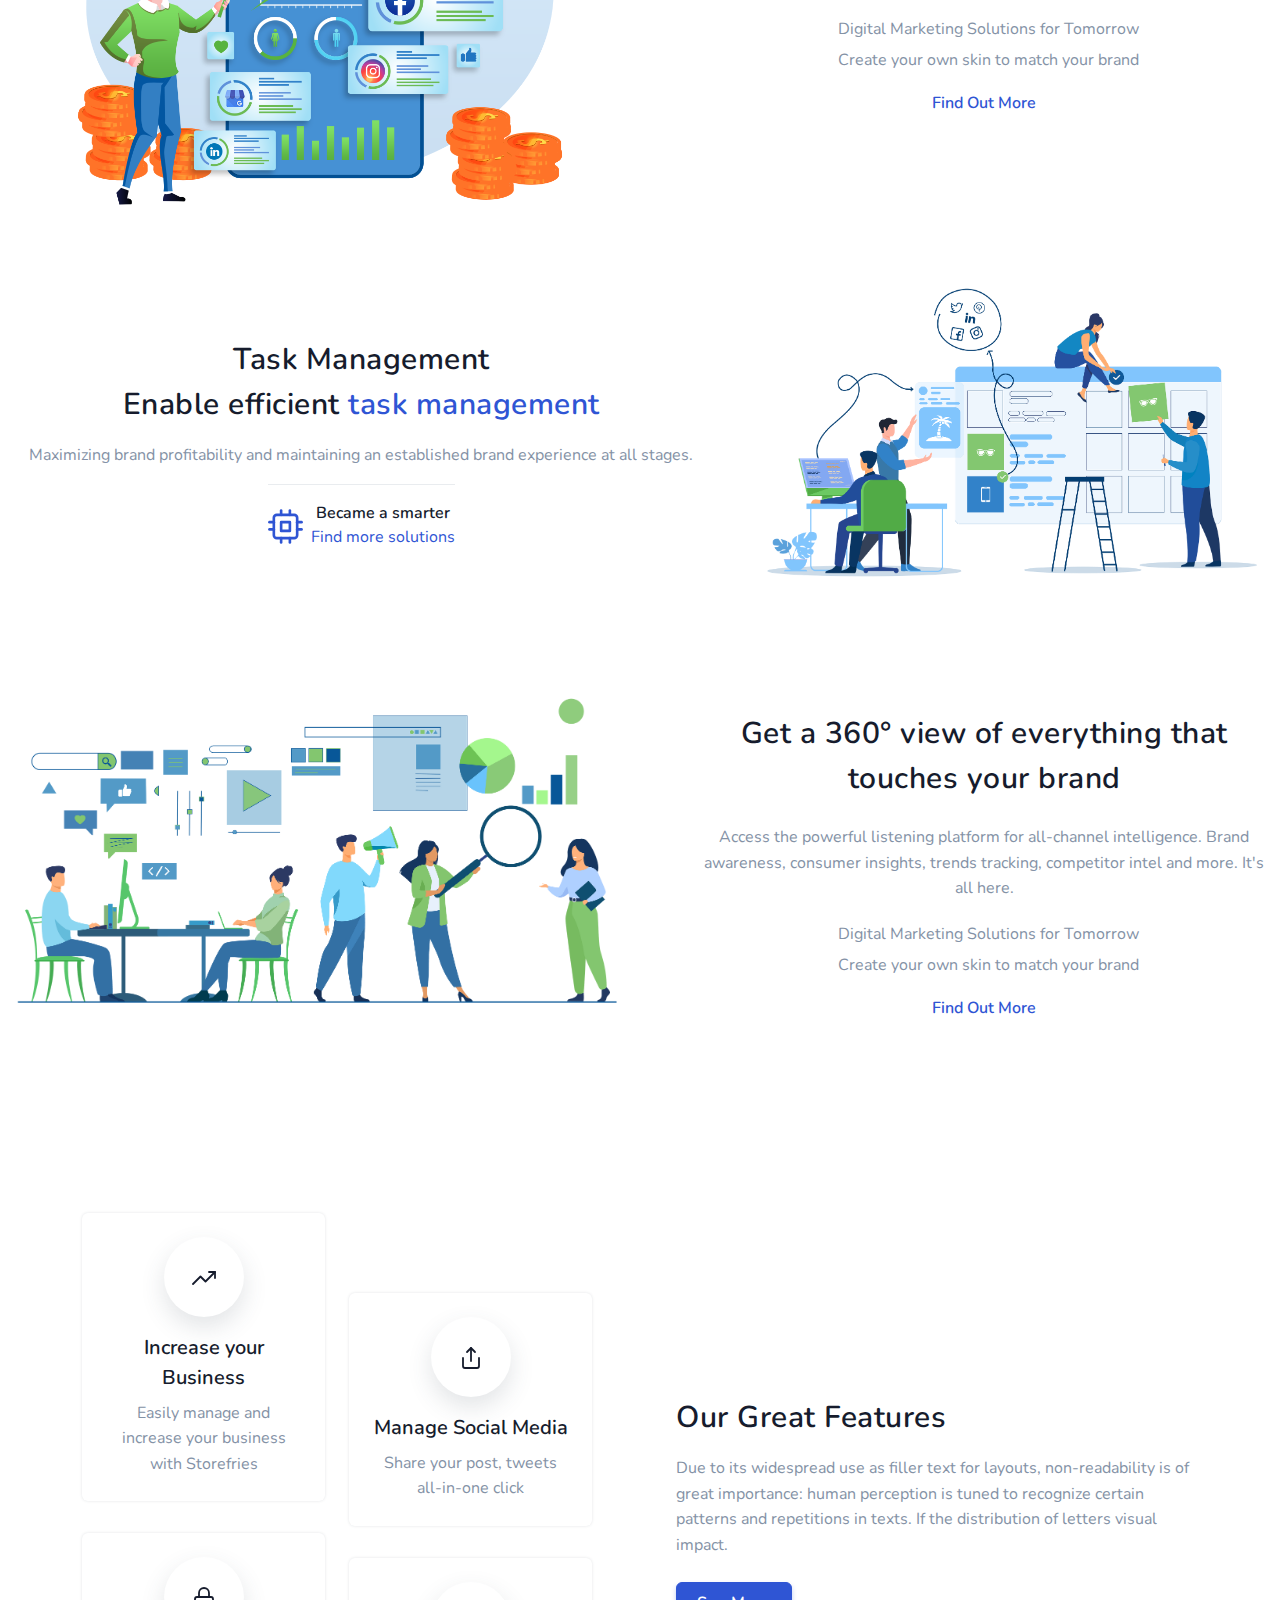
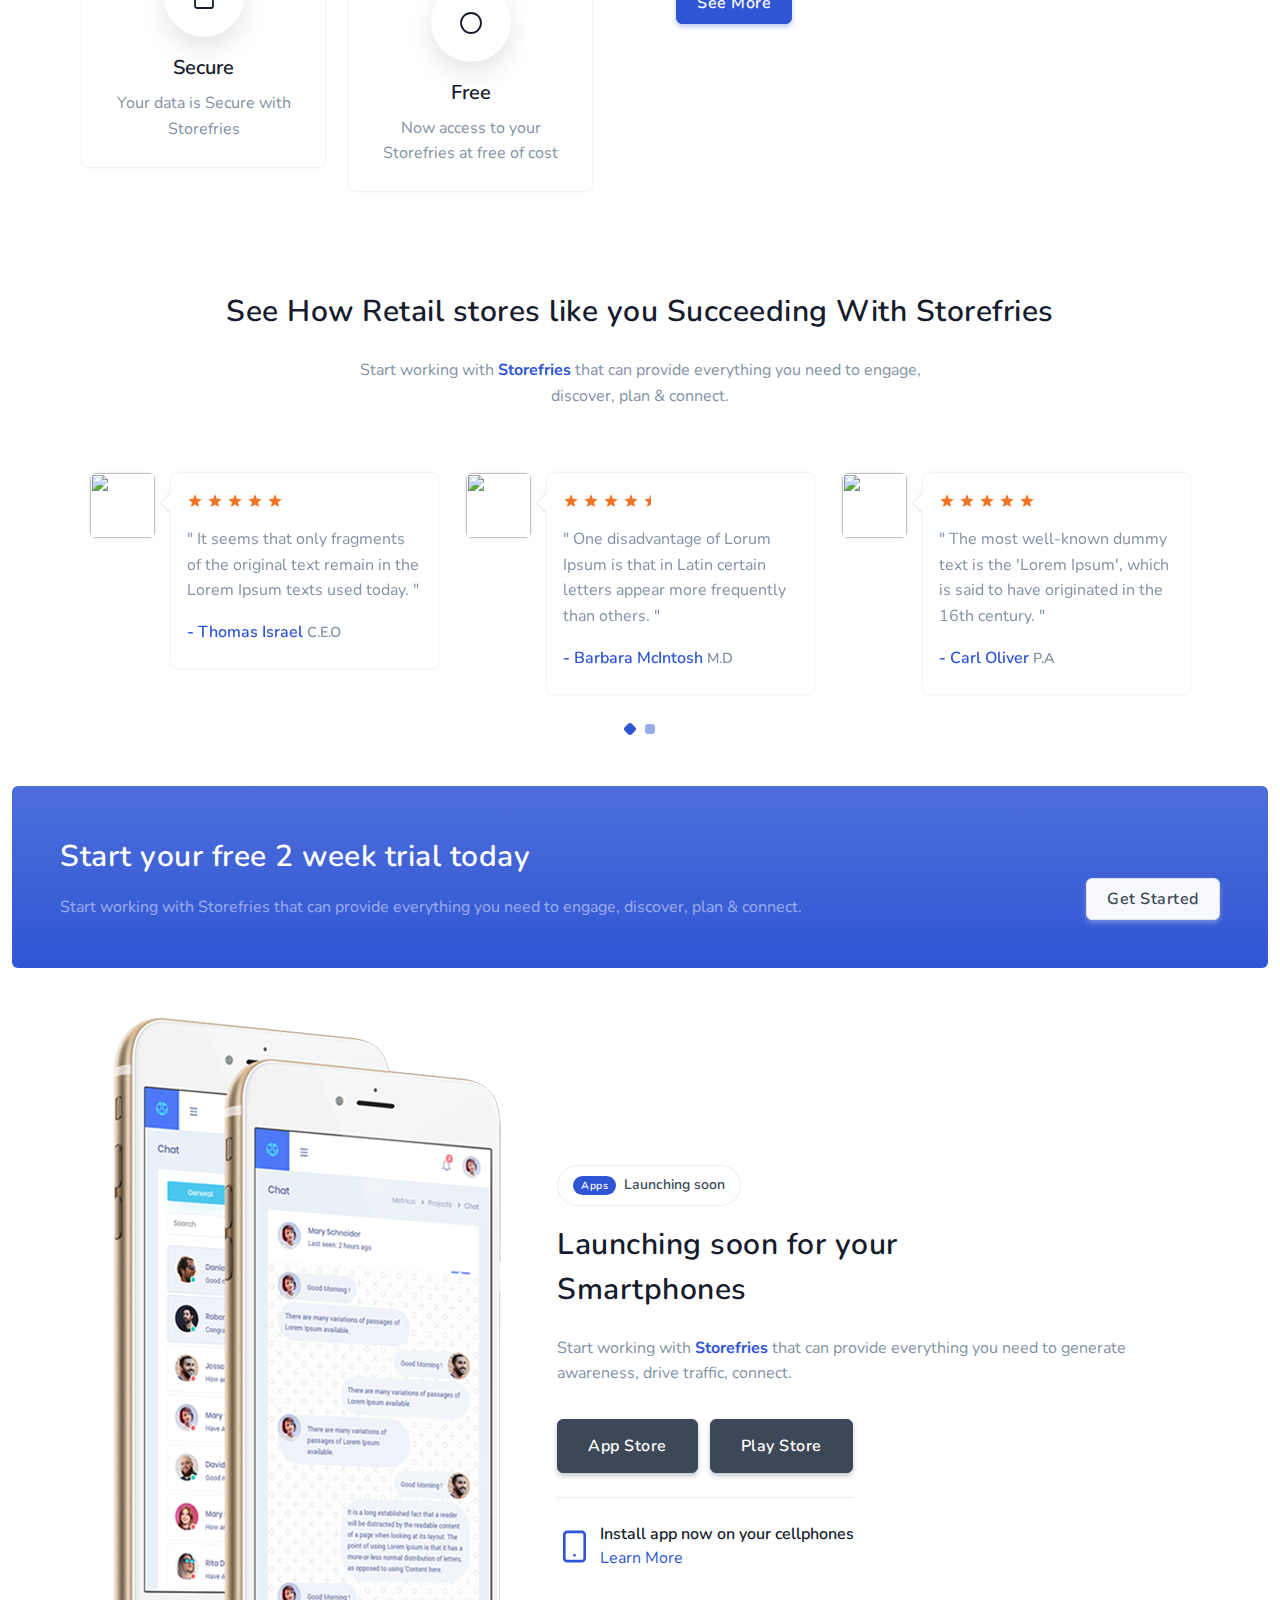
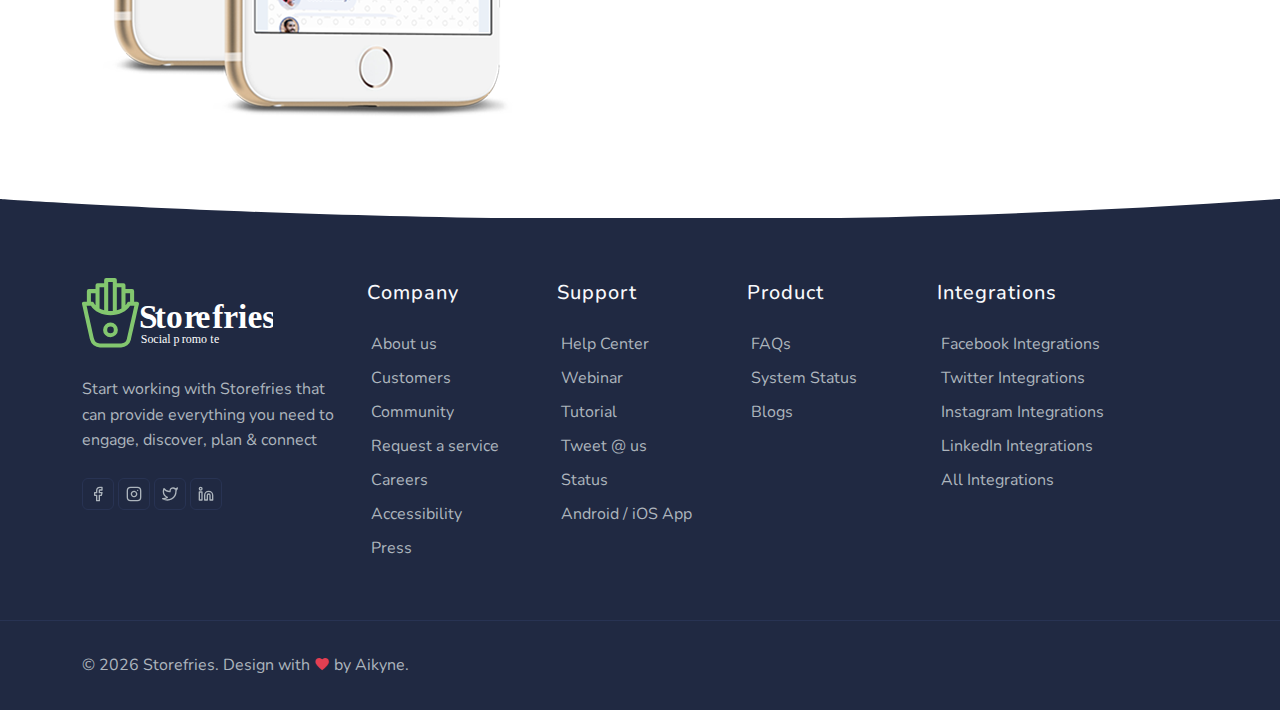
==== commit f35709df: "storefries to store" ====
--- a/index.html
+++ b/index.html
@@ -30,6 +30,16 @@
 
     <body>
         <!-- Loader -->
+
+        <div id="preloader">
+            <div id="status">
+                <div class="spinner">                    
+                    <div class="double-bounce1"></div>
+                    <div class="double-bounce2"></div>
+                    <div class="double-bounce3"></div>
+                </div>
+            </div>
+        </div> 
         
         <!-- Loader -->
         
@@ -219,13 +229,8 @@
                             </ul>
                         </li>
                         <li class="has-submenu parent-menu-item">
-                            <a href="javascript:void(0)">Customer</a><span class="menu-arrow"></span>
-                            <ul class="submenu">
-                                <li><a href="documentation.html" class="sub-menu-item">Documentation</a></li>
-                                <li><a href="changelog.html" class="sub-menu-item">Changelog</a></li>
-                                <li><a href="components.html" class="sub-menu-item">Components</a></li>
-                                <li><a href="widget.html" class="sub-menu-item">Widget</a></li>
-                            </ul>
+                            <a href="customer.html">Customer</a>
+                            
                         </li>
                     </ul><!--end navigation menu-->
                     <div class="buy-menu-btn d-none">
